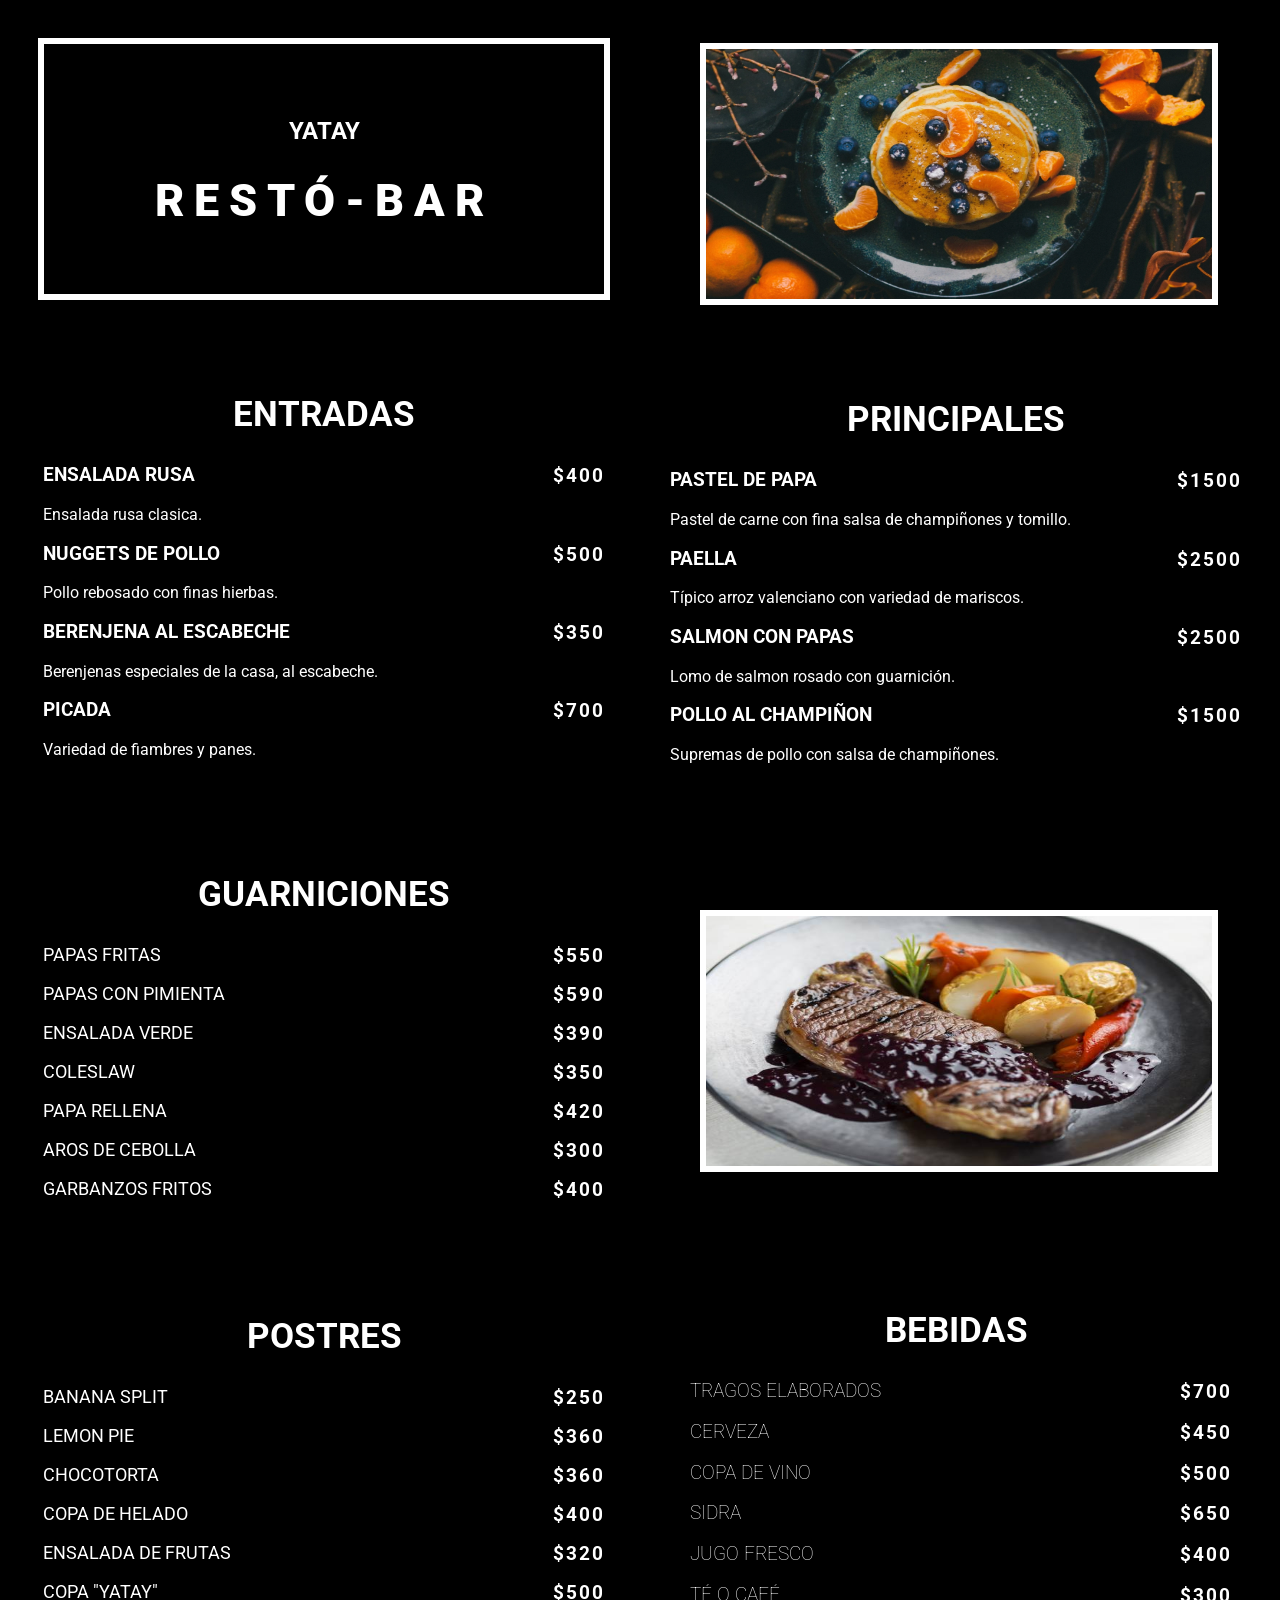
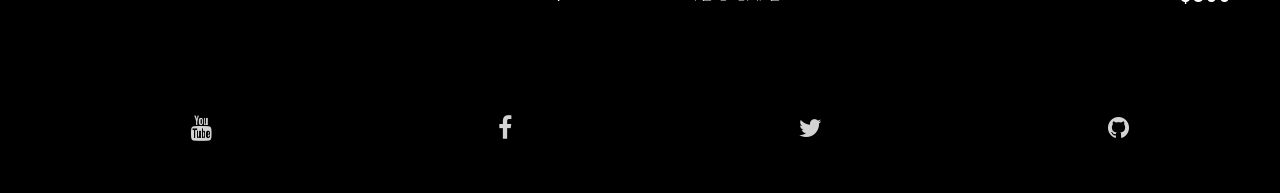
==== index.html @ 3c1dd8d1 "Add files via upload Commit Valen copia de la Carta para seguir armando" ====
<!DOCTYPE html>
<html lang="en">
  <head>
    <meta charset="UTF-8" />
    <meta http-equiv="X-UA-Compatible" content="IE=edge" />
    <meta name="viewport" content="width=device-width, initial-scale=1.0" />
    <title>RESTÓ-BAR GRUPO 1</title>
    <link rel="stylesheet" href="styles.css" />
    <link rel="stylesheet" href="https://maxcdn.bootstrapcdn.com/font-awesome/4.4.0/css/font-awesome.min.css">
  </head>

  <body>
    <main>
      <div class="contenedor-izquierdo">
        <!--  -->
        <section id="titulo">
          <h1>
            YATAY<br />
            <span>RESTÓ-BAR</span>
          </h1>
        </section>
        <!--  -->

        <section id="entradas">
          <h2>ENTRADAS</h2>
          <div class id="opcion">
            <h3>ENSALADA RUSA <span id="precio">$400</span></h3>
            <p>Ensalada rusa clasica.</p>
          </div>
          <h3>NUGGETS DE POLLO <span id="precio">$500</span></h3>
          <p>Pollo rebosado con finas hierbas.</p>
          <h3>BERENJENA AL ESCABECHE <span id="precio">$350</span></h3>
          <p>Berenjenas especiales de la casa, al escabeche.</p>
          <h3>PICADA<span id="precio">$700</span></h3>
          <p>Variedad de fiambres y panes.</p>
        </section>
        <!--  -->
        <section id="guarniciones">
          <h2>GUARNICIONES</h2>
          <div>
            <p>PAPAS FRITAS<span id="precio">$550</span></p>
            <p>PAPAS CON PIMIENTA<span id="precio">$590</span></p>
            <p>ENSALADA VERDE<span id="precio">$390</span></p>
            <p>COLESLAW<span id="precio">$350</span></p>
            <p>PAPA RELLENA<span id="precio">$420</span></p>
            <p>AROS DE CEBOLLA<span id="precio">$300</span></p>
            <p>GARBANZOS FRITOS<span id="precio">$400</span></p>
          </div>
        </section>
        <!--  -->
        <section id="postres">
          <h2>POSTRES</h2>
          <div>
            <p>BANANA SPLIT<span id="precio">$250</span></p>
            <p>LEMON PIE<span id="precio">$360</span></p>
            <p>CHOCOTORTA<span id="precio">$360</span></p>
            <p>COPA DE HELADO<span id="precio">$400</span></p>
            <p>ENSALADA DE FRUTAS<span id="precio">$320</span></p>
            <p>COPA "YATAY"<span id="precio">$500</span></p>
          </div>
        </section>
      </div>
      <!--  -->
      <div id="contenedor-derecho">
        <div id="imagen1">
          <img src="images/imagen1.webp" />
        </div>
        <!--  -->
        <section id="principales">
          <h2>PRINCIPALES</h2>
          <div class id="opcion">
            <h3>PASTEL DE PAPA <span id="precio">$1500</span></h3>
            <p>Pastel de carne con fina salsa de champiñones y tomillo.</p>
            <h3>PAELLA <span id="precio">$2500</span></h3>
            <p>Típico arroz valenciano con variedad de mariscos.</p>
            <h3>SALMON CON PAPAS <span id="precio">$2500</span></h3>
            <p>Lomo de salmon rosado con guarnición.</p>
            <h3>POLLO AL CHAMPIÑON <span id="precio">$1500</span></h3>
            <p>Supremas de pollo con salsa de champiñones.</p>
          </div>
        </section>
        <!--  -->
        <div id="imagen2">
          <img src="images/carne.jpg" />
        </div>
        <!--  -->
        <br />
        <section id="bebidas">
          <h2>BEBIDAS</h2>
          <div id="listabebidas">
            <h3>TRAGOS ELABORADOS<span id="precio">$700</span></h3>
            <h3>CERVEZA<span id="precio">$450</span></h3>
            <h3>COPA DE VINO<span id="precio">$500</span></h3>
            <h3>SIDRA<span id="precio">$650</span></h3>
            <h3>JUGO FRESCO<span id="precio">$400</span></h3>
            <h3>TÉ O CAFÉ<span id="precio">$300</span></h3>
          </div>
        </section>
      </div>
    </main>
    <footer>

      <ul>
        <li><a href="https://www.youtube.com/" target="_blank"><i class="fa fa-youtube"></i></a></li>
        <li><a href="#"><i class="fa fa-facebook"></i></a></li>
        <li><a href="#"><i class="fa fa-twitter"></i></a></li>
        <li><a href="https://github.com/" target="_blank"><i class="fa fa-github"></i></a></li>
       </ul>
    </footer>
  </body>
</html>
---- styles.css ----
@import url("https://fonts.googleapis.com/css2?family=Roboto:wght@300&display=swap");
@import url("https://fonts.googleapis.com/css2?family=Roboto:wght@900&display=swap");

html {
  color: white;
  margin: 0;
  padding: 0;
  box-sizing: border-box;
  background-color: rgb(0, 0, 0);
}

footer {
  margin-top: 50px;
  margin-bottom: 50px;
}

main{
  display: flex;
  justify-content: space-between;
  font-family: "Roboto", sans-serif;
}

.contenedor-izquierdo {
  width: 50%;
  display: flex;
  flex-direction: column;
}

#contenedor-derecho {
  width: 50%;
  display: flex;
  flex-direction: column;
}

#titulo {
  border: 6px solid white;
  margin: 30px;
  height: 250px;
  display: flex;
  align-items: center;
  justify-content: center;
}

h1 {
  text-align: center;
  line-height: 70px;
}

h1 span {
  font-size: 70px;
  text-align: center;
}

h1 :first-child {
  font-weight: 300;
  letter-spacing: 5px;
}

h1 :last-child {
  font-size: 45px;
  font-weight: bolder;
  letter-spacing: 10px;
}

#entradas {
  display: block;
  display: inline-block;
  margin: 35px;
}

#entradas h2 {
  text-align: center;
  font-size: 35px;
}

#precio {
  float: right;
  font-size: 19px;
  font-weight: 700;
  letter-spacing: 2px;
}
.opcion {
  display: block;
  display: inline-block;
}

#guarniciones {
  display: block;
  display: inline-block;
  margin: 35px;
  font-size: 18px;
}

#guarniciones h2 {
  text-align: center;
  font-size: 35px;
}

#postres {
  display: block;
  display: inline-block;
  margin: 35px;
  font-size: 18px;
}
#postres h2 {
  text-align: center;
  font-size: 35px;
}

#carne {
  margin-left: 150px;
  width: 400px;
}

#bebidas h3 {
  font-weight: lighter;
}
#bebidas h2 {
  text-align: center;
  font-size: 35px;
}
#bebidas {
  margin: 40px;
}

#listabebidas {
  margin-left: 10px;
}

p {
  text-align: justify;
}

#principales {
  margin: 30px;
}

#principales h2 {
  text-align: center;
  font-size: 35px;
}
#imagen1,
#imagen2 {
  border: 6px solid white;
  margin: 35px;
  margin-left: 60px;
  width: 80%;
  height: 250px;
}
#imagen1 img {
  width: 100%;
  height: 100%;
}

#imagen2 {
  margin-top: 100px;
  margin-bottom: 50px;
}
#imagen2 img {
  width: 100%;
  height: 100%;
}

li a {
  color: lightgrey;
  font-size: 25px;
}
#footer a:hover {
 
  color: white;
}

ul {
  display: flex;
  align-items: flex-end;
  justify-content: space-around;
  list-style: none;
}
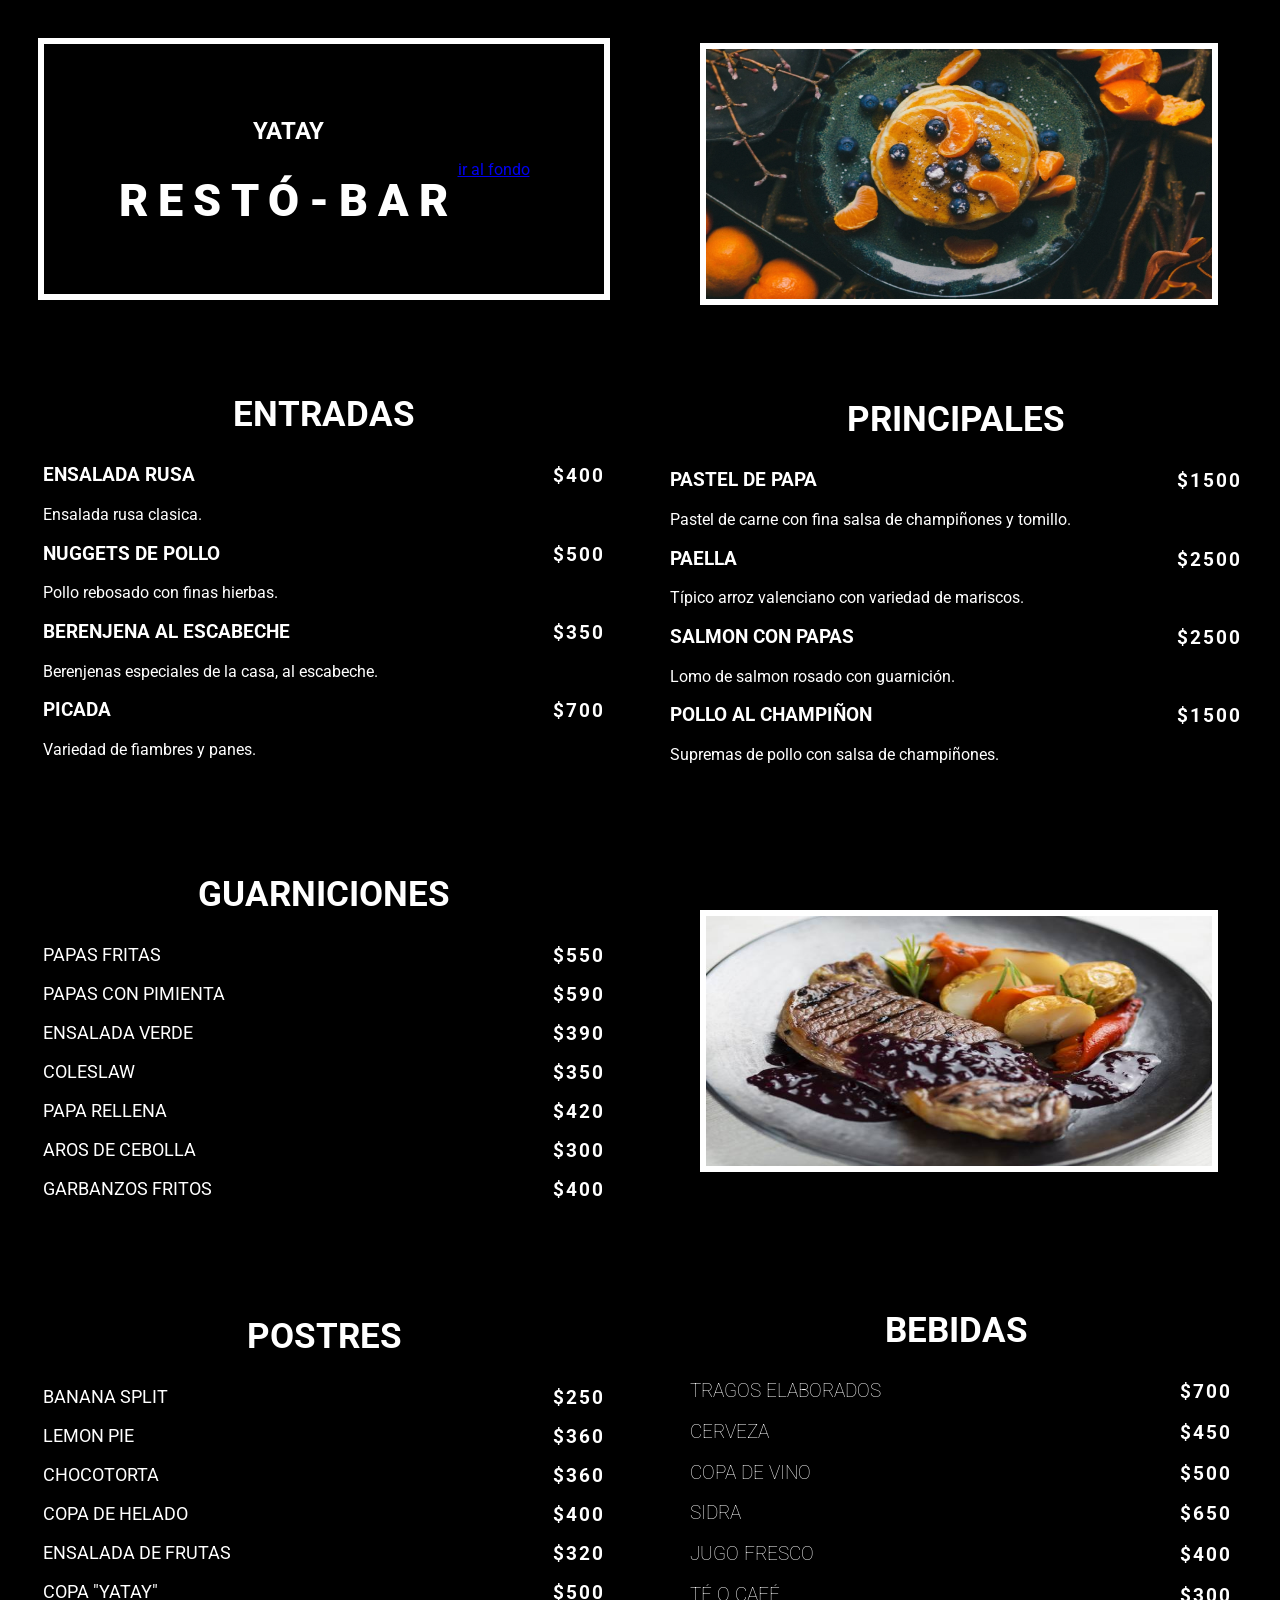
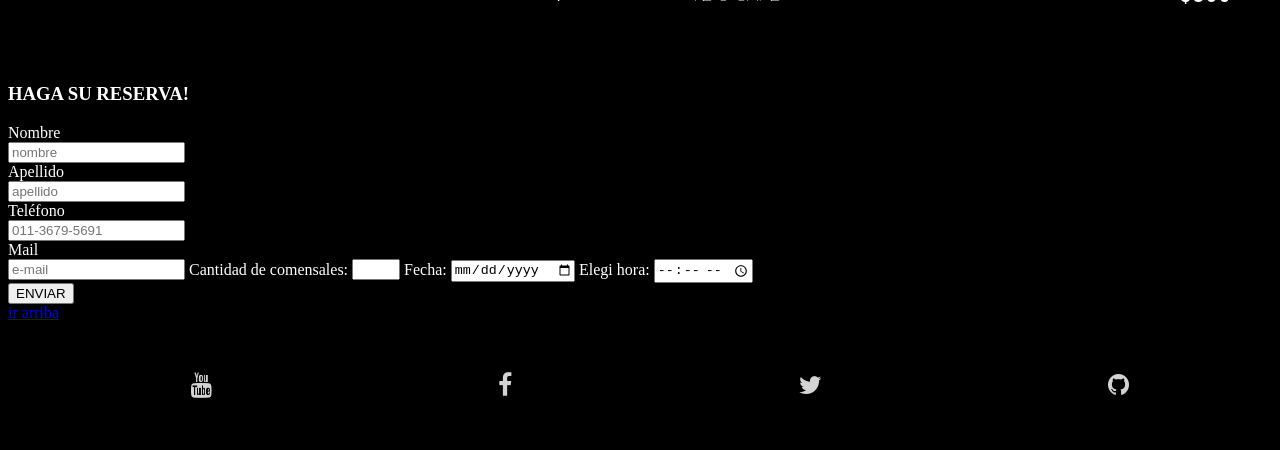
==== commit 6abb6366: "Add files via upload COMMIT DE MODIFICACIONES" ====
--- a/index.html
+++ b/index.html
@@ -18,6 +18,8 @@
             YATAY<br />
             <span>RESTÓ-BAR</span>
           </h1>
+          <!-- MEJORAR SCROLL DOWN  -->
+          <a href="#telefono">ir al fondo</a>
         </section>
         <!--  -->
 
@@ -98,6 +100,34 @@
         </section>
       </div>
     </main>
+    <!-- FORMULARIO -- mejorar estilos y detalles de validacion-->
+    <form autocomplete="on">
+      <h3>HAGA SU RESERVA!</h3>
+      <label for="nombre">Nombre</label><br>
+      <input type="text" id="nombre" name="nombre" placeholder="nombre" required><br>
+      <label for="apellido">Apellido</label><br>
+      <input type="text" id="apellido" name="apellido" placeholder="apellido" required><br>
+      <label for="telefono" >Teléfono</label><br>
+      <input type="tel" id="telefono" placeholder="011-3679-5691" pattern="[0-9]{3}+-[0-9]{4}-[0-9]{4}" required>
+      <br>
+      <label for="mail">Mail</label><br>
+      <input type="text" id="mail" name="mail" placeholder="e-mail" required>
+      <label for="number">Cantidad de comensales:</label>
+      <input type="number" id="cantidad" name="cantidad" min="1" max="15">
+
+      <label for="fecha">Fecha:</label>
+      <input type="date" id="fecha" name="fecha">
+
+      <label for="appt">Elegi hora:</label>
+      <input type="time" id="appt" name="appt">
+      <!-- espacio para dejar mensaje  -->
+      <br>
+      <button>ENVIAR</button>
+    </form>
+   
+
+   <!-- MEJORAR SCROLL UP  -->
+   <a href="#">ir arriba</a>
     <footer>
 
       <ul>
--- a/styles.css
+++ b/styles.css
@@ -175,4 +175,9 @@
   align-items: flex-end;
   justify-content: space-around;
   list-style: none;
-}+}
+
+#telefono{
+  scroll-behavior: smooth;
+};
+
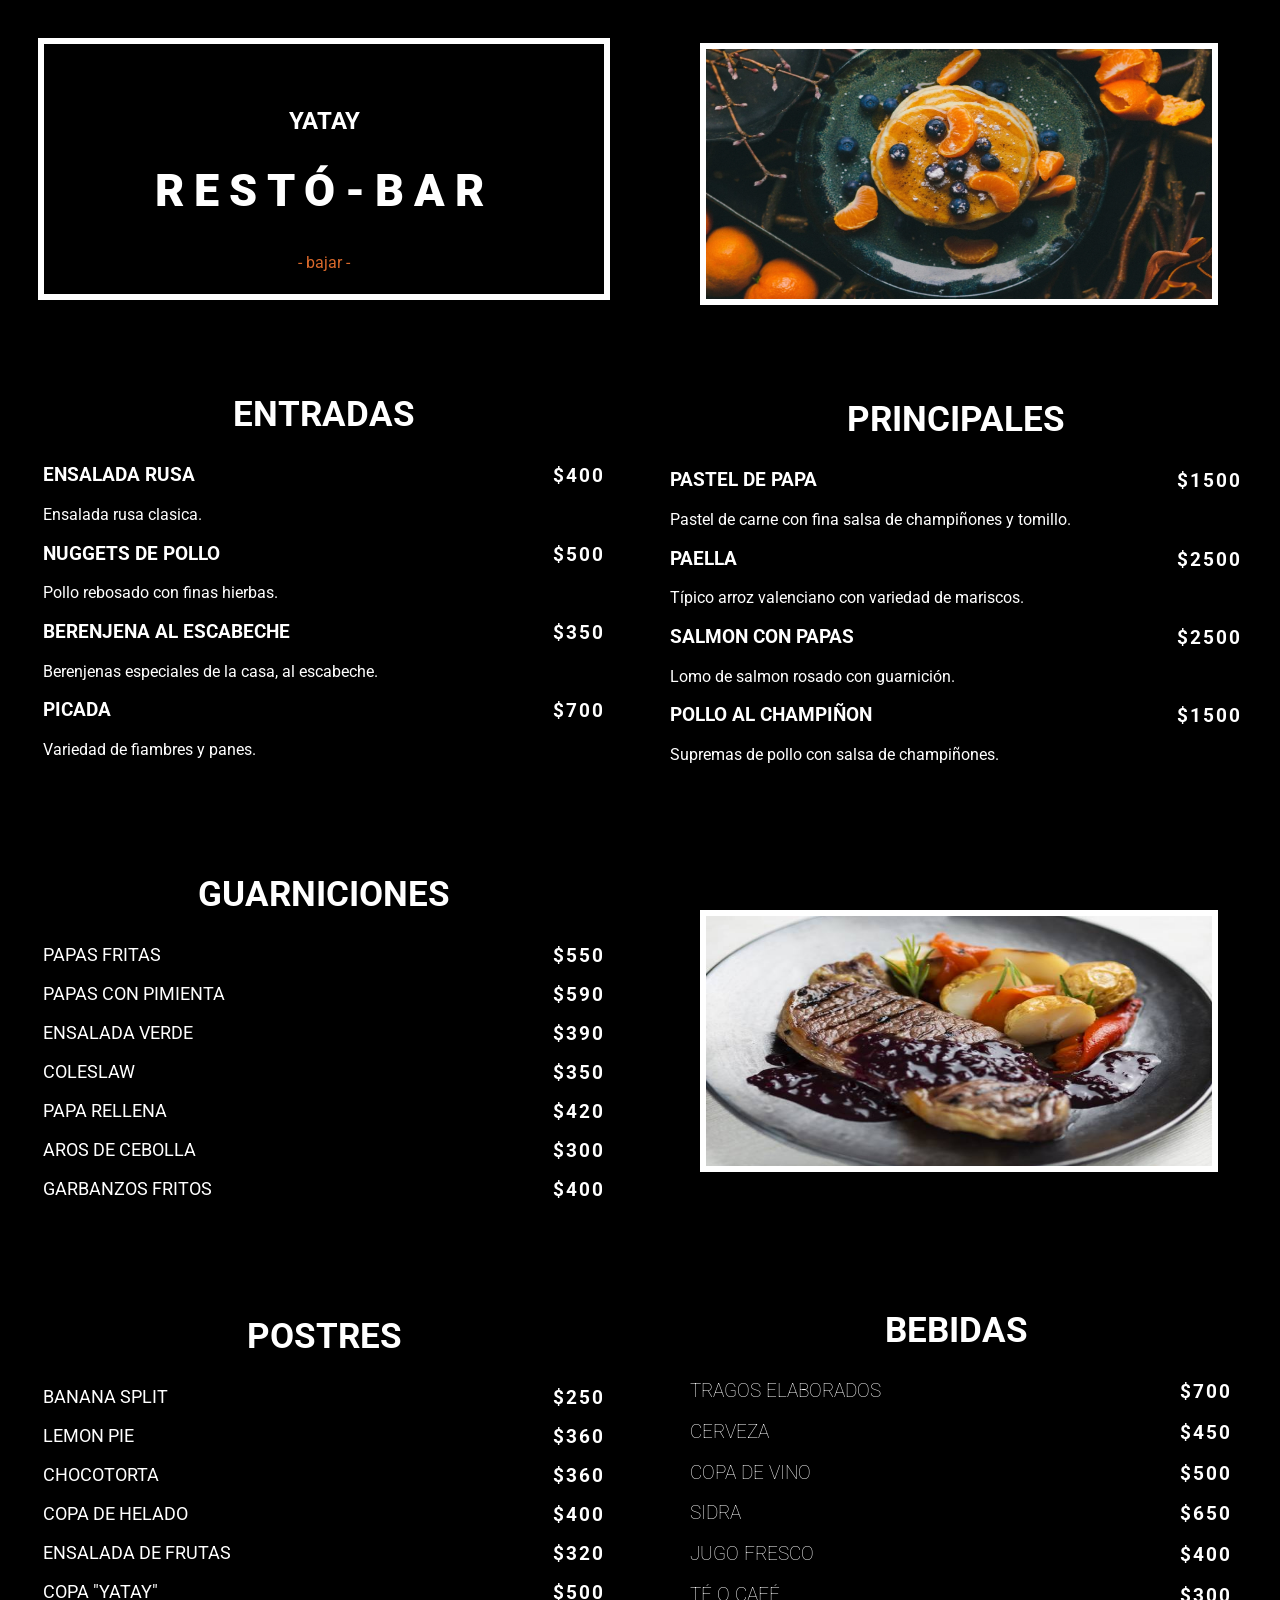
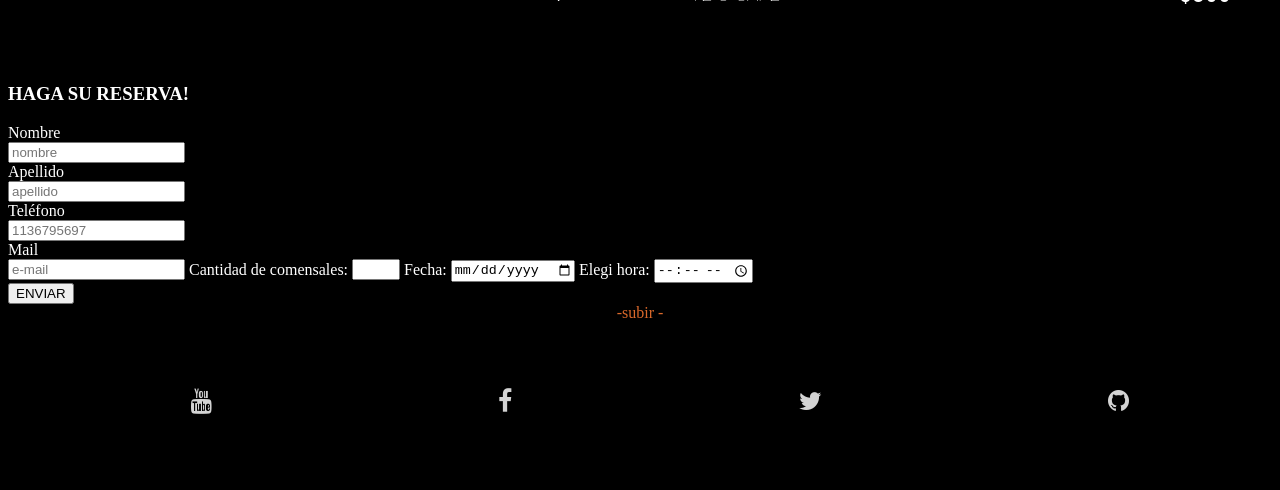
==== commit ea1480a8: "Add files via upload COMMIT SCRIPT" ====
--- a/index.html
+++ b/index.html
@@ -17,10 +17,12 @@
           <h1>
             YATAY<br />
             <span>RESTÓ-BAR</span>
+            
           </h1>
-          <!-- MEJORAR SCROLL DOWN  -->
-          <a href="#telefono">ir al fondo</a>
+          <section class="scroll"><a href="#telefono">- bajar -</a></section>
+          
         </section>
+        
         <!--  -->
 
         <section id="entradas">
@@ -108,26 +110,26 @@
       <label for="apellido">Apellido</label><br>
       <input type="text" id="apellido" name="apellido" placeholder="apellido" required><br>
       <label for="telefono" >Teléfono</label><br>
-      <input type="tel" id="telefono" placeholder="011-3679-5691" pattern="[0-9]{3}+-[0-9]{4}-[0-9]{4}" required>
+      <input type="tel" id="telefono" placeholder="1136795697" pattern="[0-9]{3}+-[0-9]{4}-[0-9]{4}" required>
       <br>
       <label for="mail">Mail</label><br>
-      <input type="text" id="mail" name="mail" placeholder="e-mail" required>
+      <input type="text" id="mail" name="email" placeholder="e-mail" required>
       <label for="number">Cantidad de comensales:</label>
       <input type="number" id="cantidad" name="cantidad" min="1" max="15">
 
       <label for="fecha">Fecha:</label>
-      <input type="date" id="fecha" name="fecha">
+      <input type="date" id="fecha" name="fecha" required>
 
       <label for="appt">Elegi hora:</label>
-      <input type="time" id="appt" name="appt">
+      <input type="time" id="appt" name="appt" required>
       <!-- espacio para dejar mensaje  -->
       <br>
-      <button>ENVIAR</button>
+      <button onclick="enviarDatos()">ENVIAR</button>
     </form>
    
 
-   <!-- MEJORAR SCROLL UP  -->
-   <a href="#">ir arriba</a>
+   
+   <section class="scroll"><a href="#"> -subir -</a></section>
     <footer>
 
       <ul>
@@ -137,5 +139,6 @@
         <li><a href="https://github.com/" target="_blank"><i class="fa fa-github"></i></a></li>
        </ul>
     </footer>
+    <script src="/script/código.js"></script>
   </body>
 </html>
--- a/styles.css
+++ b/styles.css
@@ -1,5 +1,9 @@
 @import url("https://fonts.googleapis.com/css2?family=Roboto:wght@300&display=swap");
 @import url("https://fonts.googleapis.com/css2?family=Roboto:wght@900&display=swap");
+
+:root{
+  scroll-behavior: smooth;
+}
 
 html {
   color: white;
@@ -8,7 +12,10 @@
   box-sizing: border-box;
   background-color: rgb(0, 0, 0);
 }
-
+body{
+  display:flex;
+  flex-direction: column;
+}
 footer {
   margin-top: 50px;
   margin-bottom: 50px;
@@ -24,6 +31,16 @@
   width: 50%;
   display: flex;
   flex-direction: column;
+}
+
+.scroll{
+  text-align: center;
+
+}
+
+.scroll a{
+  color: rgb(218,105,43);
+  text-decoration: none;
 }
 
 #contenedor-derecho {
@@ -39,6 +56,8 @@
   display: flex;
   align-items: center;
   justify-content: center;
+  display: flex;
+  flex-direction: column;
 }
 
 h1 {
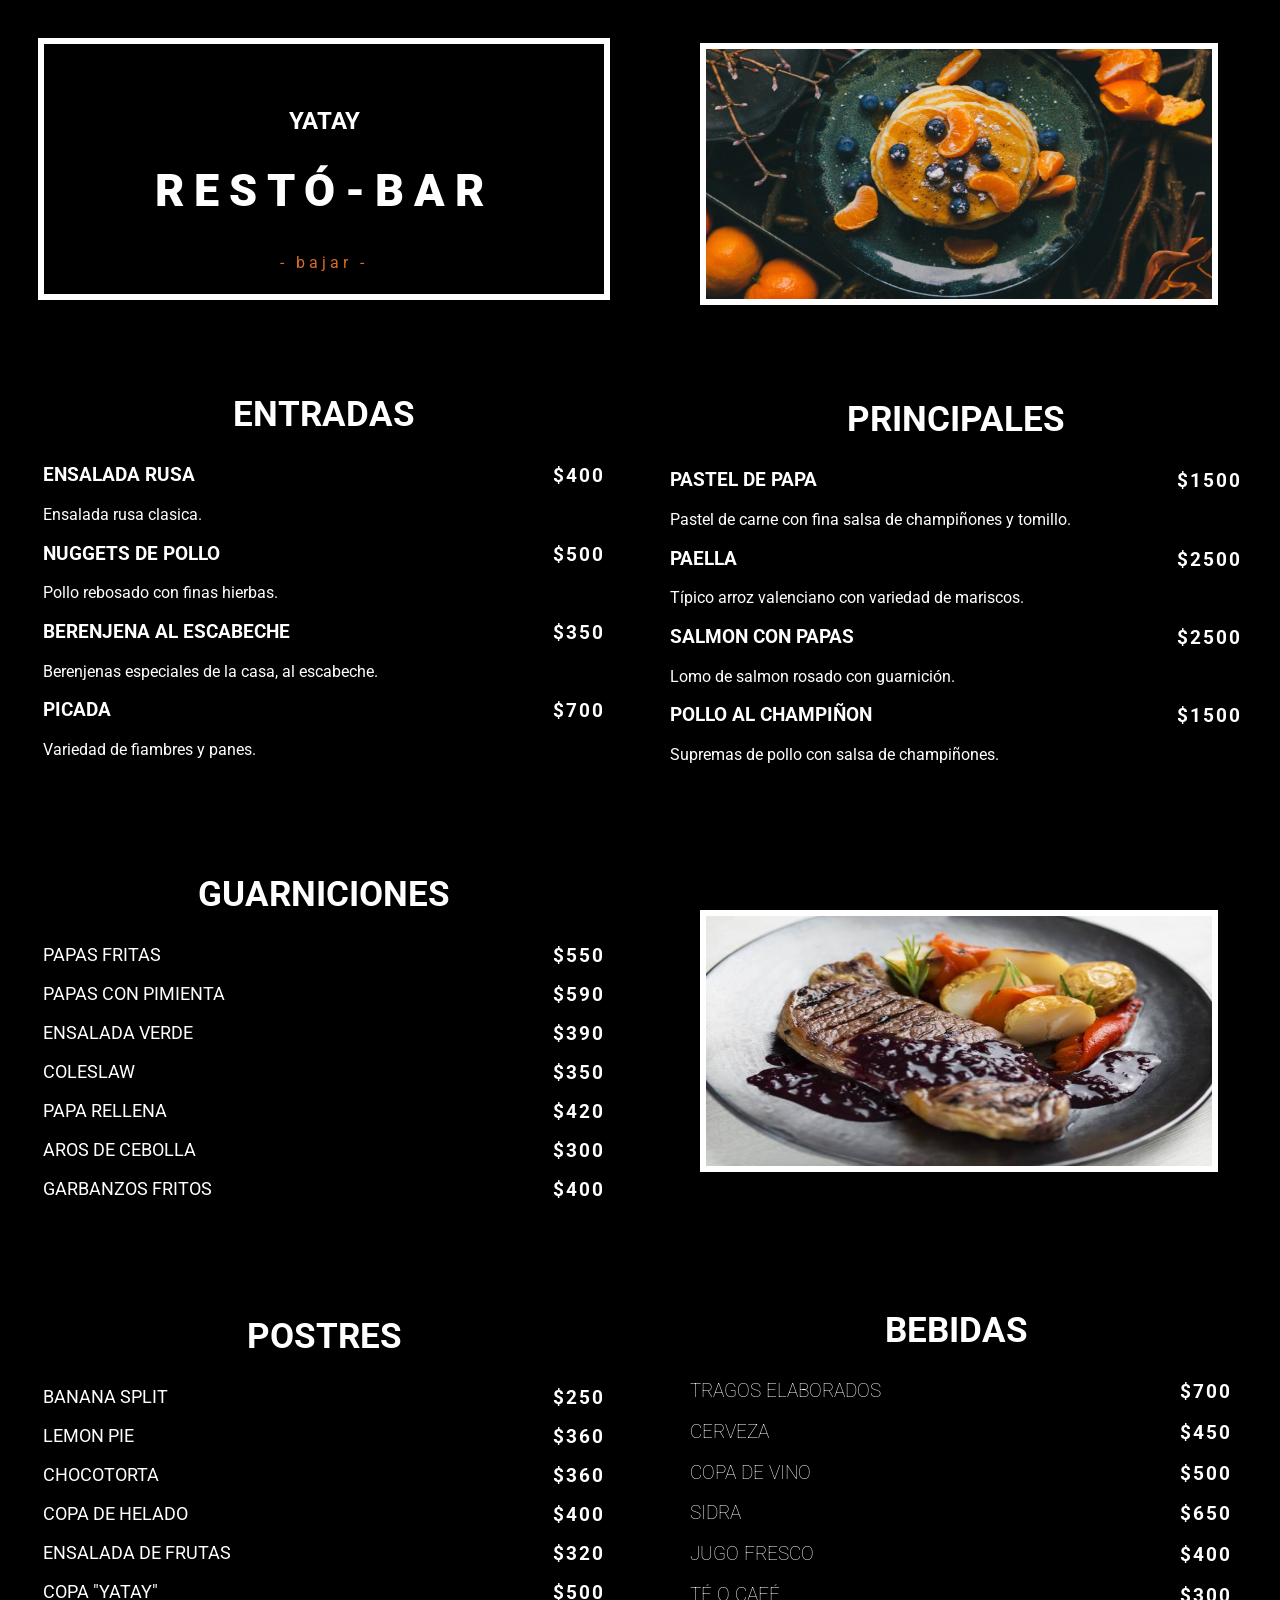
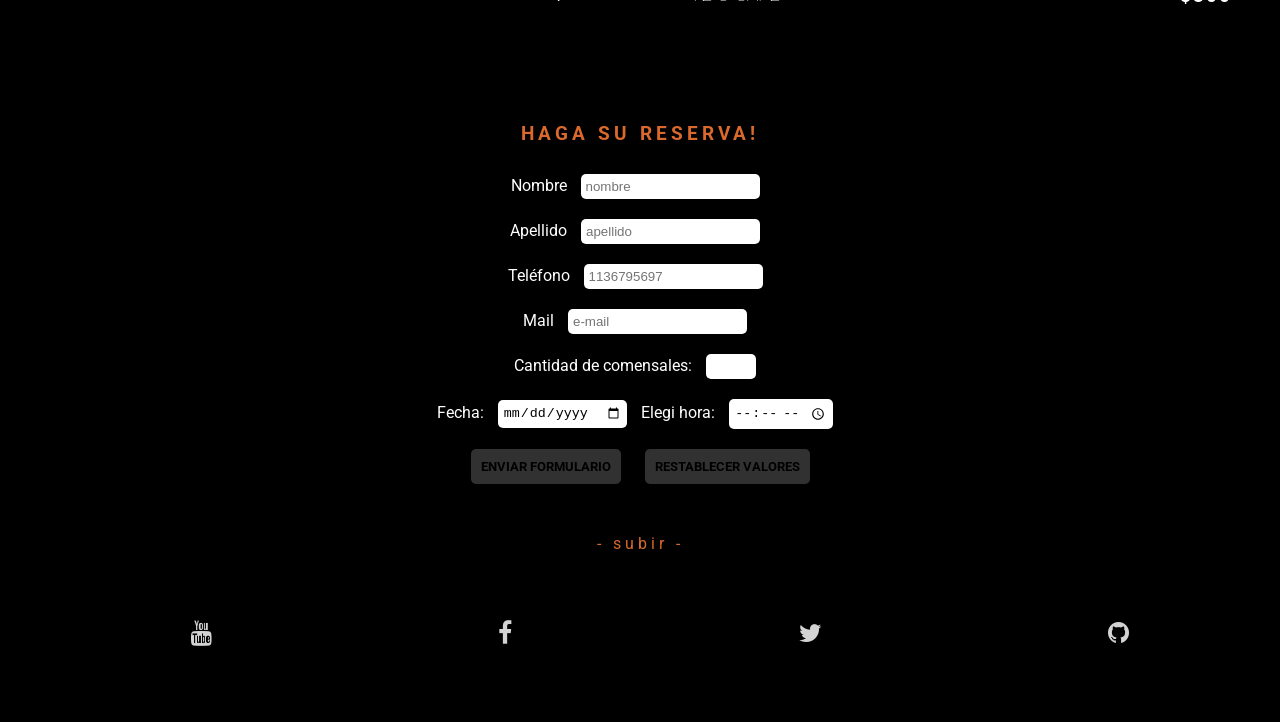
==== commit 3939a04a: "Add files via upload COMMIT FORM STYLES by matias" ====
--- a/index.html
+++ b/index.html
@@ -103,19 +103,18 @@
       </div>
     </main>
     <!-- FORMULARIO -- mejorar estilos y detalles de validacion-->
-    <form autocomplete="on">
+    <form autocomplete="on"  onsubmit="enviarDatos()">
       <h3>HAGA SU RESERVA!</h3>
-      <label for="nombre">Nombre</label><br>
+      <label for="nombre">Nombre</label>
       <input type="text" id="nombre" name="nombre" placeholder="nombre" required><br>
-      <label for="apellido">Apellido</label><br>
+      <label for="apellido">Apellido</label>
       <input type="text" id="apellido" name="apellido" placeholder="apellido" required><br>
-      <label for="telefono" >Teléfono</label><br>
-      <input type="tel" id="telefono" placeholder="1136795697" pattern="[0-9]{3}+-[0-9]{4}-[0-9]{4}" required>
-      <br>
-      <label for="mail">Mail</label><br>
-      <input type="text" id="mail" name="email" placeholder="e-mail" required>
-      <label for="number">Cantidad de comensales:</label>
-      <input type="number" id="cantidad" name="cantidad" min="1" max="15">
+      <label for="telefono" >Teléfono</label>
+      <input type="tel" id="telefono" placeholder="1136795697" pattern="[0-9]{3}+-[0-9]{4}-[0-9]{4}" required><br>
+      <label for="mail">Mail</label>
+      <input type="text" id="mail" name="mail" placeholder="e-mail" required><br>
+      <label for="cantidad">Cantidad de comensales:</label>
+      <input type="number" id="cantidad" name="cantidad" min="1" max="15"><br>
 
       <label for="fecha">Fecha:</label>
       <input type="date" id="fecha" name="fecha" required>
@@ -124,12 +123,13 @@
       <input type="time" id="appt" name="appt" required>
       <!-- espacio para dejar mensaje  -->
       <br>
-      <button onclick="enviarDatos()">ENVIAR</button>
+      <button type="submit">ENVIAR FORMULARIO</button>
+      <button type="reset">RESTABLECER VALORES</button>
     </form>
    
 
    
-   <section class="scroll"><a href="#"> -subir -</a></section>
+   <section class="scroll"><a href="#">- subir -</a></section>
     <footer>
 
       <ul>
--- a/styles.css
+++ b/styles.css
@@ -11,11 +11,14 @@
   padding: 0;
   box-sizing: border-box;
   background-color: rgb(0, 0, 0);
-}
+  font-family: "Roboto", sans-serif;
+}
+
 body{
   display:flex;
   flex-direction: column;
 }
+
 footer {
   margin-top: 50px;
   margin-bottom: 50px;
@@ -35,6 +38,7 @@
 
 .scroll{
   text-align: center;
+  letter-spacing: 4px;
 
 }
 
@@ -184,6 +188,40 @@
   color: lightgrey;
   font-size: 25px;
 }
+
+form{
+  text-align: center;
+  justify-content: space-around;
+  padding: 40px;
+}
+form h3{
+  color: rgb(218,105,43);
+  letter-spacing: 4px;
+}
+
+form button{
+  margin:10px;
+  font-family: "Roboto", sans-serif;
+  padding: 10px;
+  background-color: rgba(255, 255, 255, 0.192);
+  border-style: none;
+  border-radius: 5px;
+  font-weight: bolder;
+}
+form button:hover{
+  color: rgba(218, 104, 43, 0.378);
+}
+
+form input{
+  border-radius: 5px;
+  border-style: none;
+  padding: 5px;
+}
+
+
+input{
+  margin:10px;
+}
 #footer a:hover {
  
   color: white;
@@ -200,3 +238,4 @@
   scroll-behavior: smooth;
 };
 
+
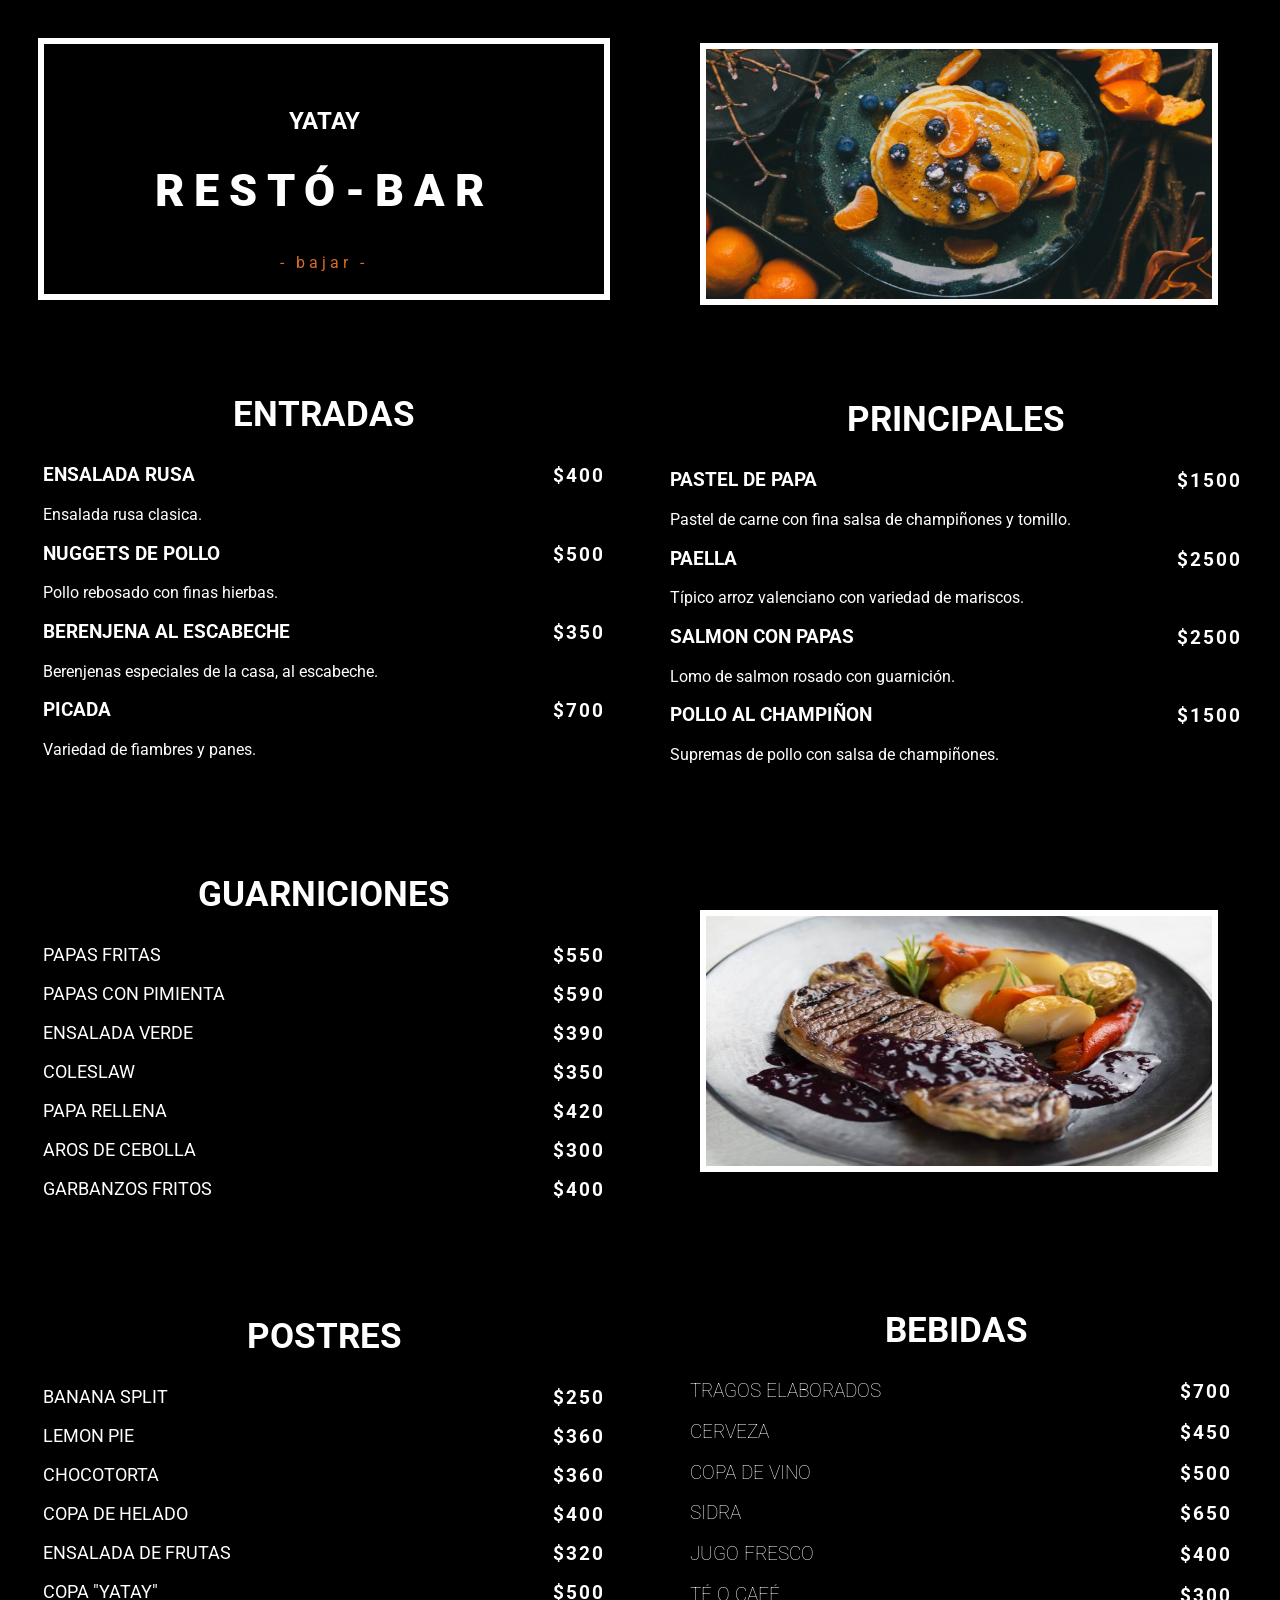
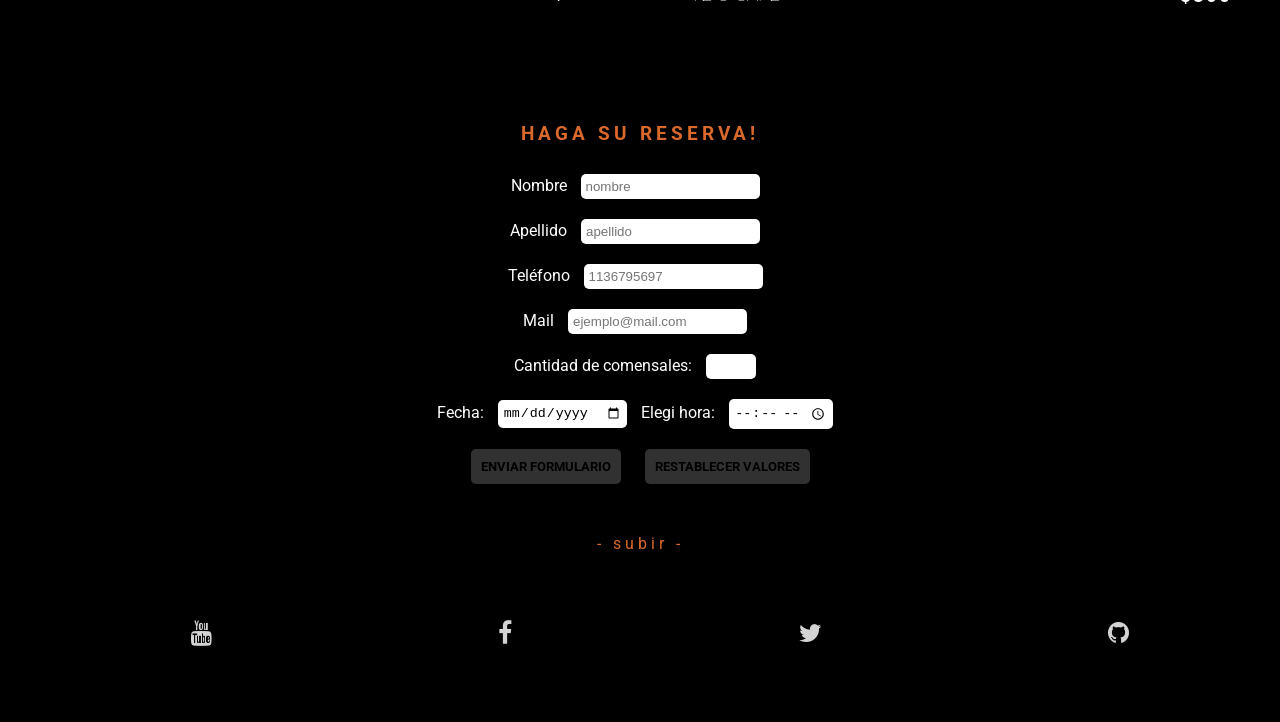
==== commit a336142f: "Add files via upload COMMIT VALIDACIONES FORMULARIO FINALIZADO" ====
--- a/index.html
+++ b/index.html
@@ -6,7 +6,10 @@
     <meta name="viewport" content="width=device-width, initial-scale=1.0" />
     <title>RESTÓ-BAR GRUPO 1</title>
     <link rel="stylesheet" href="styles.css" />
-    <link rel="stylesheet" href="https://maxcdn.bootstrapcdn.com/font-awesome/4.4.0/css/font-awesome.min.css">
+    <link
+      rel="stylesheet"
+      href="https://maxcdn.bootstrapcdn.com/font-awesome/4.4.0/css/font-awesome.min.css"
+    />
   </head>
 
   <body>
@@ -17,12 +20,10 @@
           <h1>
             YATAY<br />
             <span>RESTÓ-BAR</span>
-            
           </h1>
           <section class="scroll"><a href="#telefono">- bajar -</a></section>
-          
         </section>
-        
+
         <!--  -->
 
         <section id="entradas">
@@ -102,42 +103,78 @@
         </section>
       </div>
     </main>
-    <!-- FORMULARIO -- mejorar estilos y detalles de validacion-->
-    <form autocomplete="on"  onsubmit="enviarDatos()">
+    <!--  -->
+    <form autocomplete="on" method="dialog" onsubmit="enviarDatos()" id="form">
       <h3>HAGA SU RESERVA!</h3>
+      <!-- validamos el nombre con JS -->
       <label for="nombre">Nombre</label>
-      <input type="text" id="nombre" name="nombre" placeholder="nombre" required><br>
+      <input type="text" id="nombre" name="nombre" placeholder="nombre" /><br />
       <label for="apellido">Apellido</label>
-      <input type="text" id="apellido" name="apellido" placeholder="apellido" required><br>
-      <label for="telefono" >Teléfono</label>
-      <input type="tel" id="telefono" placeholder="1136795697" pattern="[0-9]{3}+-[0-9]{4}-[0-9]{4}" required><br>
+      <input
+        type="text"
+        id="apellido"
+        name="apellido"
+        placeholder="apellido"
+        required
+      /><br />
+      <!-- validamos el nombre con JS -->
+      <label for="telefono">Teléfono</label>
+      <input
+        type="tel"
+        id="telefono"
+        placeholder="1136795697"
+        pattern="[0-9]{3}+-[0-9]{4}-[0-9]{4}"
+        required
+      /><br />
       <label for="mail">Mail</label>
-      <input type="text" id="mail" name="mail" placeholder="e-mail" required><br>
+      <input
+        type="email"
+        id="mail"
+        name="mail"
+        placeholder="ejemplo@mail.com"
+        required
+      /><br />
+      <!-- validamos la cantidad de comensale con JS -->
       <label for="cantidad">Cantidad de comensales:</label>
-      <input type="number" id="cantidad" name="cantidad" min="1" max="15"><br>
+      <input
+        type="number"
+        id="cantidad"
+        name="cantidad"
+        min="1"
+        max="15"
+      /><br />
 
       <label for="fecha">Fecha:</label>
-      <input type="date" id="fecha" name="fecha" required>
+      <input type="date" id="fecha" name="fecha" required />
 
       <label for="appt">Elegi hora:</label>
-      <input type="time" id="appt" name="appt" required>
-      <!-- espacio para dejar mensaje  -->
-      <br>
+      <input type="time" id="appt" name="appt" required />
+      
+      <br />
       <button type="submit">ENVIAR FORMULARIO</button>
       <button type="reset">RESTABLECER VALORES</button>
     </form>
-   
 
-   
-   <section class="scroll"><a href="#">- subir -</a></section>
+    <section class="scroll"><a href="#">- subir -</a></section>
     <footer>
-
       <ul>
-        <li><a href="https://www.youtube.com/" target="_blank"><i class="fa fa-youtube"></i></a></li>
-        <li><a href="#"><i class="fa fa-facebook"></i></a></li>
-        <li><a href="#"><i class="fa fa-twitter"></i></a></li>
-        <li><a href="https://github.com/" target="_blank"><i class="fa fa-github"></i></a></li>
-       </ul>
+        <li>
+          <a href="https://www.youtube.com/" target="_blank"
+            ><i class="fa fa-youtube"></i
+          ></a>
+        </li>
+        <li>
+          <a href="#"><i class="fa fa-facebook"></i></a>
+        </li>
+        <li>
+          <a href="#"><i class="fa fa-twitter"></i></a>
+        </li>
+        <li>
+          <a href="https://github.com/" target="_blank"
+            ><i class="fa fa-github"></i
+          ></a>
+        </li>
+      </ul>
     </footer>
     <script src="/script/código.js"></script>
   </body>
--- a/styles.css
+++ b/styles.css
@@ -1,7 +1,7 @@
 @import url("https://fonts.googleapis.com/css2?family=Roboto:wght@300&display=swap");
 @import url("https://fonts.googleapis.com/css2?family=Roboto:wght@900&display=swap");
 
-:root{
+:root {
   scroll-behavior: smooth;
 }
 
@@ -14,8 +14,8 @@
   font-family: "Roboto", sans-serif;
 }
 
-body{
-  display:flex;
+body {
+  display: flex;
   flex-direction: column;
 }
 
@@ -24,7 +24,7 @@
   margin-bottom: 50px;
 }
 
-main{
+main {
   display: flex;
   justify-content: space-between;
   font-family: "Roboto", sans-serif;
@@ -36,14 +36,13 @@
   flex-direction: column;
 }
 
-.scroll{
+.scroll {
   text-align: center;
   letter-spacing: 4px;
-
-}
-
-.scroll a{
-  color: rgb(218,105,43);
+}
+
+.scroll a {
+  color: rgb(218, 105, 43);
   text-decoration: none;
 }
 
@@ -189,18 +188,18 @@
   font-size: 25px;
 }
 
-form{
+form {
   text-align: center;
   justify-content: space-around;
   padding: 40px;
 }
-form h3{
-  color: rgb(218,105,43);
+form h3 {
+  color: rgb(218, 105, 43);
   letter-spacing: 4px;
 }
 
-form button{
-  margin:10px;
+form button {
+  margin: 10px;
   font-family: "Roboto", sans-serif;
   padding: 10px;
   background-color: rgba(255, 255, 255, 0.192);
@@ -208,22 +207,20 @@
   border-radius: 5px;
   font-weight: bolder;
 }
-form button:hover{
+form button:hover {
   color: rgba(218, 104, 43, 0.378);
 }
 
-form input{
+form input {
   border-radius: 5px;
   border-style: none;
   padding: 5px;
 }
 
-
-input{
-  margin:10px;
+input {
+  margin: 10px;
 }
 #footer a:hover {
- 
   color: white;
 }
 
@@ -234,8 +231,6 @@
   list-style: none;
 }
 
-#telefono{
+#telefono {
   scroll-behavior: smooth;
-};
-
-
+}
